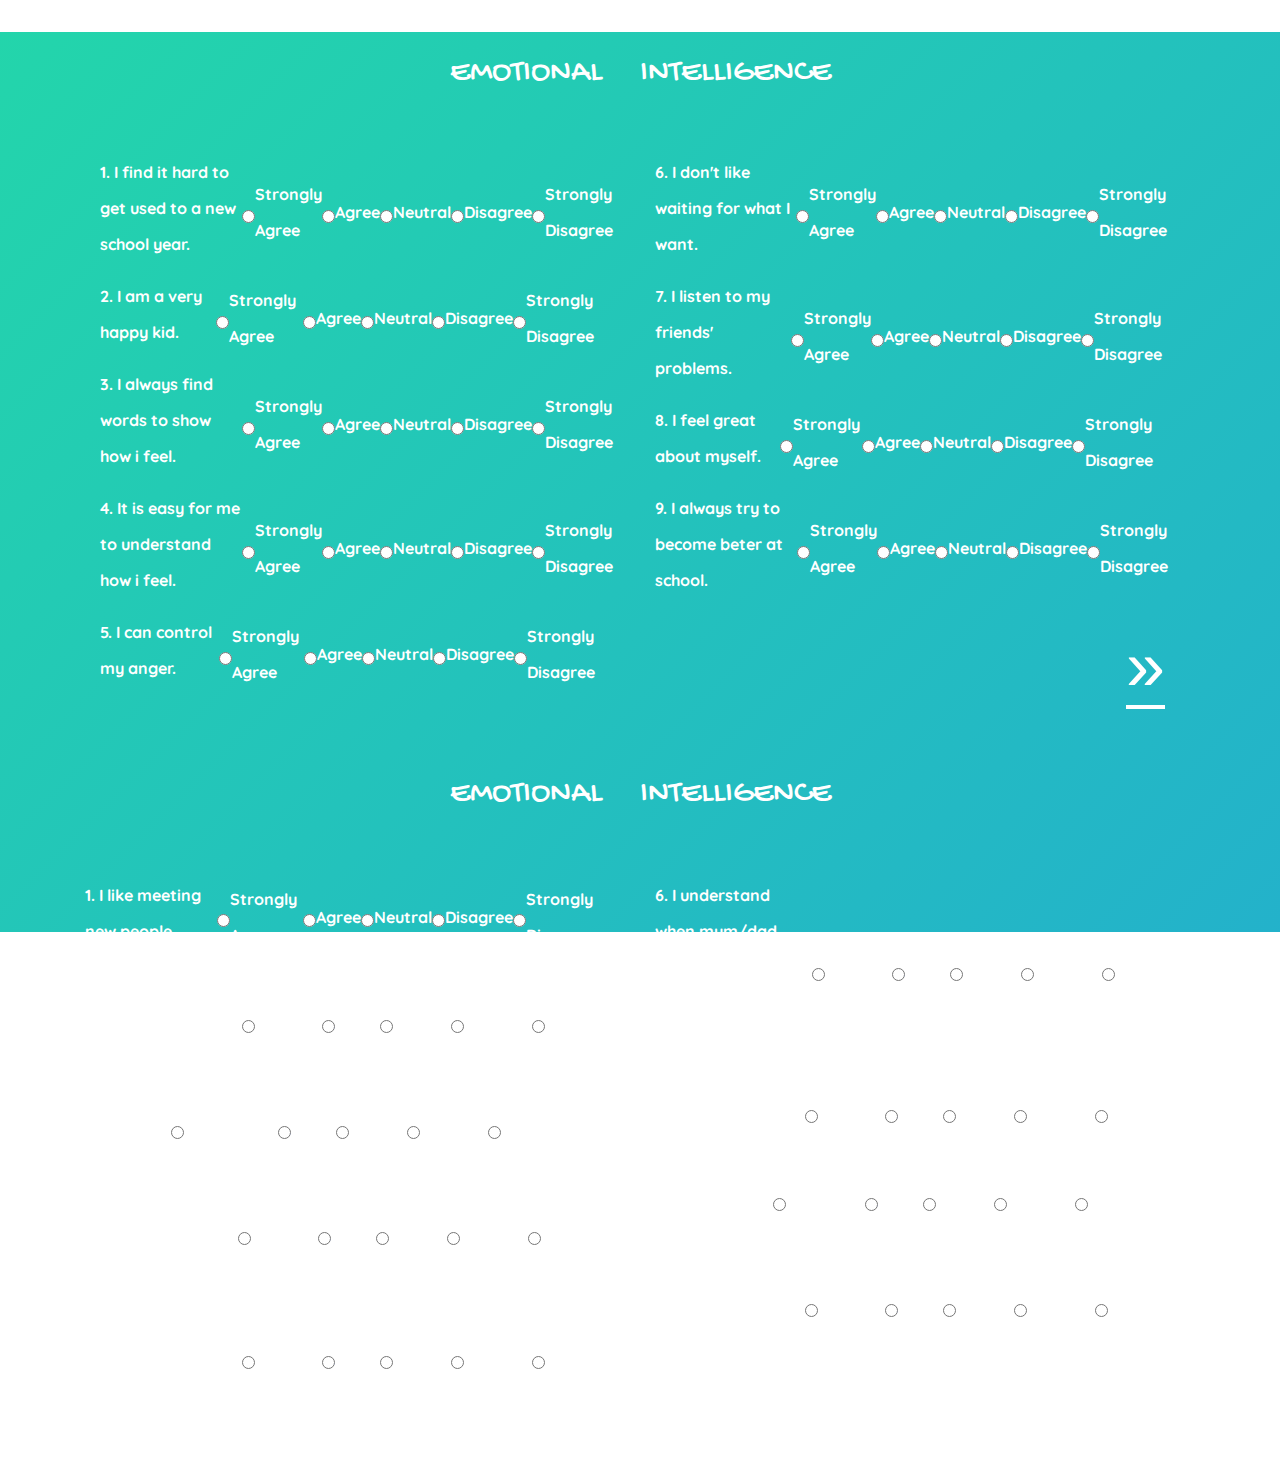
==== form1.html @ 25969a7a "Merge the changes done in dev to my branch" ====
<!DOCTYPE html>
<html>
	<head>
		<link rel="stylesheet" type="text/css" href="css/bootstrap.css">
		<link rel="stylesheet" type="text/css" href="css/mystyle.css">
		<script type="text/javascript" src="js/bootstrap.min.js"></script>
		<script type="text/javascript" src="js/jquery.js"></script>
		<script type="text/javascript" src="js/main.js"></script>
		<title>Form One</title>
	</head>
	<body>
		<!--This is the container that will bound the whole site-->
		<div class="container-full" id="form1">
			<!--This will be the main header to our form 2-->
			<div class="container">
			</div>
			<!--This will be the header for the question-->
			<div class="container center-form">
				<!--This is form 1 the questionnaire-->
			   <div class="container">
					 <h2 class="questionaire-header">EMOTIONAL INTELLIGENCE</h2>
		            <div class="row">
		            	<div class="col-md-6">
							<form class="questionnaire1">
								 <!--Adaptability form !-->
								 <div class="form-check-inline">
									 <p>1. I find it hard to get used to a new school year.</p>
									 <input type="radio" name="adaptability" value="1">
									 <label>Strongly Agree</label>
									 <input type="radio" name="adaptability" value="2">
									 <label>Agree</label>
									 <input type="radio" name="adaptability" value="3">
									 <label>Neutral</label>
									 <input type="radio" name="adaptability" value="4">
									 <label>Disagree</label>
									 <input type="radio" name="adaptability" value="5">
									 <label>Strongly Disagree</label>
								 </div>
								 <!--Affective disposition form 1-->
								 <div class="form-check-inline">
									 <p>2. I am a very happy kid.</p>
									 <input type="radio" name="affectivedisposition" value="5">
									 <label>Strongly Agree</label>
									 <input type="radio" name="affectivedisposition" value="4">
									 <label>Agree</label>
									 <input type="radio" name="affectivedisposition" value="3">
									 <label>Neutral</label>
									 <input type="radio" name="affectivedisposition" value="2">
									 <label>Disagree</label>
									 <input type="radio" name="affectivedisposition" value="1">
									 <label>Strongly Disagree</label>
								 </div>
								 <!--Emotional expression form 1-->
								 <div class="form-check-inline">
									 <p>3. I always find words to show how i feel.</p>
									 <input type="radio" name="emotionalexpression" value="5">
									 <label>Strongly Agree</label>
									 <input type="radio" name="emotionalexpression" value="4">
									 <label>Agree</label>
									 <input type="radio" name="emotionalexpression" value="3">
									 <label>Neutral</label>
									 <input type="radio" name="emotionalexpression" value="2">
									 <label>Disagree</label>
									 <input type="radio" name="emotionalexpression" value="1">
									 <label>Strongly Disagree</label>
								 </div>
								 <!--Emotional perception form 1-->
								 <div class="form-check-inline">
									 <p>4. It is easy for me to understand how i feel.</p>
									 <input type="radio" name="emotionalperception" value="5">
									 <label>Strongly Agree</label>
									 <input type="radio" name="emotionalperception" value="4">
									 <label>Agree</label>
									 <input type="radio" name="emotionalperception" value="3">
									 <label>Neutral</label>
									 <input type="radio" name="emotionalperception" value="2">
									 <label>Disagree</label>
									 <input type="radio" name="emotionalperception" value="1">
									 <label>Strongly Disagree</label>
								 </div>
								 <!--Emotional regulation form 1-->
								 <div class="form-check-inline">
									 <p>5. I can control my anger.</p>
									 <input type="radio" name="emotionalregulation" value="5">
									 <label>Strongly Agree</label>
									 <input type="radio" name="emotionalregulation" value="4">
									 <label>Agree</label>
									 <input type="radio" name="emotionalregulation" value="3">
									 <label>Neutral</label>
									 <input type="radio" name="emotionalregulation" value="2">
									 <label>Disagree</label>
									 <input type="radio" name="emotionalregulation" value="1">
									 <label>Strongly Disagree</label>
								 </div>
							</form>
						</div>
						<div class="col-md-6">
							<form class="questionnaire1 form-column2">
								<!--Low impulsivity form 1-->
								<div class="form-check-inline">
									<p>6. I don't like waiting for what I want.</p>
									<input type="radio" name="lowimpulsivity" value="1">
									<label>Strongly Agree</label>
									<input type="radio" name="lowimpulsivity" value="2">
									<label>Agree</label>
									<input type="radio" name="lowimpulsivity" value="3">
									<label>Neutral</label>
									<input type="radio" name="lowimpulsivity" value="4">
									<label>Disagree</label>
									<input type="radio" name="lowimpulsivity" value="5">
									<label>Strongly Disagree</label>
								</div>
								<!--Peer relations form 1-->
								<div class="form-check-inline">
									<p>7. I listen to my friends' problems.</p>
									<input type="radio" name="peerrelations" value="5">
									<label>Strongly Agree</label>
									<input type="radio" name="peerrelations" value="4">
									<label>Agree</label>
									<input type="radio" name="peerrelations" value="3">
									<label>Neutral</label>
									<input type="radio" name="peerrelations" value="2">
									<label>Disagree</label>
									<input type="radio" name="peerrelations" value="1">
									<label>Strongly Disagree</label>
								</div>
								<!--Self-esteem form 1-->
								<div class="form-check-inline">
									<p>8. I feel great about myself.</p>
									<input type="radio" name="selfesteem" value="5">
									<label>Strongly Agree</label>
									<input type="radio" name="selfesteem" value="4">
									<label>Agree</label>
									<input type="radio" name="selfesteem" value="3">
									<label>Neutral</label>
									<input type="radio" name="selfesteem" value="2">
									<label>Disagree</label>
									<input type="radio" name="selfesteem" value="1">
									<label>Strongly Disagree</label>
								</div>
								<!--Self-motivation form 1-->
								<div class="form-check-inline">
									<p>9. I always try to become beter at school.</p>
									<input type="radio" name="selfmotivation" value="5">
									<label>Strongly Agree</label>
									<input type="radio" name="selfmotivation" value="4">
									<label>Agree</label>
									<input type="radio" name="selfmotivation" value="3">
									<label>Neutral</label>
									<input type="radio" name="selfmotivation" value="2">
									<label>Disagree</label>
									<input type="radio" name="selfmotivation" value="1">
									<label>Strongly Disagree</label>
								</div>
							</form>
							<div class="col-md-12 text-right" id="next-btn">
								<a href="form2.html">&#187;</a>
							</div>
						</div>
					</div>
			   </div>
				<!--This is the next buttom to take us to form 2-->
			</div>
			<!--This is our footer for the form-->
			<div class="container center-form">
				<!--This is form 1 the questionnaire-->
				<h2 class="questionaire-header">EMOTIONAL INTELLIGENCE</h2>
		        <div class="row">
		        	<div class="col-md-6">
						<form class="questionaire2">
							<!--Adaptability form 2-->
							<div class="form-check-inline">
								<p>1. I like meeting new people.</p>
								<input type="radio" name="adaptability" value="5">
								<label>Strongly Agree</label>
								<input type="radio" name="adaptability" value="4">
								<label>Agree</label>
								<input type="radio" name="adaptability" value="3">
								<label>Neutral</label>
								<input type="radio" name="adaptability" value="2">
								<label>Disagree</label>
								<input type="radio" name="adaptability" value="1">
								<label>Strongly Disagree</label>
							</div>
							<!--Affective disposition form 1-->
							<div class="form-check-inline">
								<p>2. I throw tantrums when I don't get what I want</p>
								<input type="radio" name="affectivedisposition" value="1">
								<label>Strongly Agree</label>
								<input type="radio" name="affectivedisposition" value="2">
								<label>Agree</label>
								<input type="radio" name="affectivedisposition" value="3">
								<label>Neutral</label>
								<input type="radio" name="affectivedisposition" value="4">
								<label>Disagree</label>
								<input type="radio" name="affectivedisposition" value="5">
								<label>Strongly Disagree</label>
							</div>
							<!--Emotional expression form 1-->
							<div class="form-check-inline">
								<p>3. I laugh alot.</p>
								<input type="radio" name="emotionalexpression" value="5">
								<label>Strongly Agree</label>
								<input type="radio" name="emotionalexpression" value="4">
								<label>Agree</label>
								<input type="radio" name="emotionalexpression" value="3">
								<label>Neutral</label>
								<input type="radio" name="emotionalexpression" value="2">
								<label>Disagree</label>
								<input type="radio" name="emotionalexpression" value="1">
								<label>Strongly Disagree</label>
							</div>
							<!--Emotional perception form 1-->
							<div class="form-check-inline">
								<p>4. I can tell mum/dad when I am angry.</p>
								<input type="radio" name="emotionalperception" value="5">
								<label>Strongly Agree</label>
								<input type="radio" name="emotionalperception" value="4">
								<label>Agree</label>
								<input type="radio" name="emotionalperception" value="3">
								<label>Neutral</label>
								<input type="radio" name="emotionalperception" value="2">
								<label>Disagree</label>
								<input type="radio" name="emotionalperception" value="1">
								<label>Strongly Disagree</label>
							</div>
							<!--Emotional regulation form 1-->
							<div class="form-check-inline">
								<p>5. I get angry when mum/dad don't get me what I want.</p>
								<input type="radio" name="emotionalregulation" value="1">
								<label>Strongly Agree</label>
								<input type="radio" name="emotionalregulation" value="2">
								<label>Agree</label>
								<input type="radio" name="emotionalregulation" value="3">
								<label>Neutral</label>
								<input type="radio" name="emotionalregulation" value="4">
								<label>Disagree</label>
								<input type="radio" name="emotionalregulation" value="5">
								<label>Strongly Disagree</label>
							</div>
						</form>
		        	</div>
								<div class="col-md-6">
									<form class="questionaire2">
										<!--Low impulsivity form 1-->
										<div class="form-check-inline">
											<p>6. I understand when mum/dad don't get me something that I really want.</p>
											<input type="radio" name="lowimpulsivity" value="5">
											<label>Strongly Agree</label>
											<input type="radio" name="lowimpulsivity" value="4">
											<label>Agree</label>
											<input type="radio" name="lowimpulsivity" value="3">
											<label>Neutral</label>
											<input type="radio" name="lowimpulsivity" value="2">
											<label>Disagree</label>
											<input type="radio" name="lowimpulsivity" value="1">
											<label>Strongly Disagree</label>
										</div>
										<!--Peer relations form 1-->
										<div class="form-check-inline">
											<p>7. Kids in school like playing with me.</p>
											<input type="radio" name="peerrelations" value="5">
											<label>Strongly Agree</label>
											<input type="radio" name="peerrelations" value="4">
											<label>Agree</label>
											<input type="radio" name="peerrelations" value="3">
											<label>Neutral</label>
											<input type="radio" name="peerrelations" value="2">
											<label>Disagree</label>
											<input type="radio" name="peerrelations" value="1">
											<label>Strongly Disagree</label>
										</div>
										<!--Self-esteem form 1-->
										<div class="form-check-inline">
											<p>8. Most people like me.</p>
											<input type="radio" name="selfesteem" value="5">
											<label>Strongly Agree</label>
											<input type="radio" name="selfesteem" value="4">
											<label>Agree</label>
											<input type="radio" name="selfesteem" value="3">
											<label>Neutral</label>
											<input type="radio" name="selfesteem" value="2">
											<label>Disagree</label>
											<input type="radio" name="selfesteem" value="1">
											<label>Strongly Disagree</label>
										</div>
										<!--Self-motivation form 1-->
										<div class="form-check-inline">
											<p>9. I don't like studying I'd rather play.</p>
											<input type="radio" name="selfmotivation" value="1">
											<label>Strongly Agree</label>
											<input type="radio" name="selfmotivation" value="2">
											<label>Agree</label>
											<input type="radio" name="selfmotivation" value="3">
											<label>Neutral</label>
											<input type="radio" name="selfmotivation" value="4">
											<label>Disagree</label>
											<input type="radio" name="selfmotivation" value="5">
											<label>Strongly Disagree</label>
										</div>
									</form>
									<div class="col-md-12 text-right" id="next-btn">
										<a href="form3.html">&#187;</a>
									</div>
								</div>
		        </div>
	        </div>
		</div>
	</body>
	</html>
---- css/mystyle.css ----
@import url('https://fonts.googleapis.com/css?family=Quicksand&display=swap');
@import url('https://fonts.googleapis.com/css?family=Gochi+Hand&display=swap');
@import url('https://fonts.googleapis.com/css?family=Gochi+Hand&display=swap');
@import url('https://fonts.googleapis.com/css?family=Quicksand&display=swap');
@import url('https://fonts.googleapis.com/css?family=Raleway&display=swap');
/* index style */
.index{
  background-image: url(../images/pencil.jpg);
  background-size: cover;
  background-repeat: no-repeat;
  background-position:right;
  overflow-x: hidden;
  overflow-y: hidden;


}
.mtoto-header{
  padding-top:5%;
  font-size:150px;
  color:#e84393;
  font-family: 'Gochi Hand', cursive;
  background-color: black;
  opacity: 0.9;
  height:100vh;
  width:100%;
}
.t1,.o1{
  color:white;
  font-family: 'Gochi Hand', cursive;
}
.t2,.o2{
  color:#e84393;
  font-family: 'Gochi Hand', cursive;
}

   @keyframes dropfromabove {
  0% {
    left: 0px; top:-300px;
    font-size: 200px;


  }




100%{
  left: 0; top: 0;
}


}
.dot {
  animation-name: dropfromabove;
  animation: dropfromabove 4s;
  animation-direction: alternate;
  position: relative;
  left: 0;
  top: 0;
  color: white;

}

.tagline {
 font-size:20px;
 text-transform: capitalize;
 color:white;
 font-family: 'Gochi Hand', cursive;
 word-spacing:5px;
 margin-top:6%;
}

.infotabs{
  padding-top: 2%;
}

.content1 h3,.content2 h3{
  font-size: 16px;
  text-transform: uppercase;
  padding-top: 3%;
  padding-left: 3%;
  padding-right: 3%;
}
.content1{
  background-color: white;
  height: 100%;
  border-radius: 3%;
  opacity:0.9;
  font-size: 13px;
  text-align: center;
  font-family: 'Raleway', sans-serif;
  color: black;
}
.content1:hover{
  zoom:1.2;
}

.content2:hover{
  zoom:1.2
}
.content2{
    background-color: white;
    height: 100%;
    border-radius: 3%;
    opacity: 0.9;
    font-size: 13px;
    text-align: center;
    font-family: 'Raleway', sans-serif;
      color: black;
}

.mtoto{
  font-family: 'Gochi Hand', cursive;
}
/* End of mtoto header */

/* Form styling linear gradient background for all forms*/
.formbody{
  overflow-y: hidden;
  overflow-x: hidden;
}
/* .questionnaire1{
  padding-top:12%
} */
#form1, #form2, #form3, #form4 {
	width: 100vw;
	height:100vh;
	color: #fff;
	background: linear-gradient(-45deg, #EE7752, #E73C7E, #23A6D5, #23D5AB);
	background-size: 400% 400%;
	-webkit-animation: Gradient 15s ease infinite;
	-moz-animation: Gradient 15s ease infinite;
	animation: Gradient 15s ease infinite;
}

@-webkit-keyframes Gradient {
	0% {
		background-position: 0% 50%
	}
	50% {
		background-position: 100% 50%
	}
	100% {
		background-position: 0% 50%
	}
}

@-moz-keyframes Gradient {
	0% {
		background-position: 0% 50%
	}
	50% {
		background-position: 100% 50%
	}
	100% {
		background-position: 0% 50%
	}
}

@keyframes Gradient {
	0% {
		background-position: 0% 50%
	}
	50% {
		background-position: 100% 50%
	}
	100% {
		background-position: 0% 50%
	}
}

h1, h6 {
	font-family: 'Open Sans';
	font-weight: 300;
	text-align: center;
	position: absolute;
	top: 45%;
	right: 0;
	left: 0;
}

/*This will change the font of the text in the form*/
form.questionnaire1 p {
    font-family: 'Quicksand', sans-serif;
    font-size: medium;
    font-style: normal;
    color: white;
}

/* This is a notion for adding new things to test the branch */

.center-form h2{
  padding-bottom: 5%;
  padding-top: 2%;
}


.questionnaire1, .questionaire2, .questionaire3, .questionaire4{
  line-height:36px;
  /* margin-bottom:5%; */
}
.questionnaire1, .questionaire2, .questionaire3, .questionaire4 label{
  font-size: 14px;
  font-family: 'Quicksand', sans-serif;
  font-weight: lighter;
  color:white;
}
.questionnaire1,.questionaire2, .questionaire3, .questionaire4 p{
  font-size: 16px;
  font-weight: bold;
  font-family: 'Quicksand', sans-serif;
  /* font-stretch:extra-expanded;
  word-spacing:6px;
  letter-spacing:2px; */
}
.questionaire-header{
  text-align: center;
  font-family: 'Gochi Hand', cursive;
  word-spacing:30px;
  margin-top:3%;

}
#next-btn a{
  font-size:70px;
  color:#fff;
  border-bottom:4px solid;
}

   @keyframes nextpage{
  0% {
    left:0px; top:0px;

}



100%{
  left:0px; top: -20px;
}


}

#next-btn {
  animation-name:nextpage;
  font-weight:lighter;
  position: relative;
  left: 0;
  top: 0;
  /* padding-top:12%; */


}
.tag {
  color:#e84393;
}
/* index_button */
.index_button a {
  width: 70px;
  height: 70px;
  color:#e84393;
  margin-top:5%;

  font-size:140px;
  margin-left: 80%;
  text-align: center;


}
@keyframes bounceAlpha {
  0% {opacity: 1; transform: translateX(0px) scale(1);}
  25%{opacity: 0; transform:translateX(10px) scale(0.9);}
  26%{opacity: 0; transform:translateX(-10px) scale(0.9);}
  55% {opacity: 1; transform: translateX(0px) scale(1);}
}
.index_button {
  animation-name: bounceAlpha;
  animation-duration: 2s;
  animation-iteration-count:infinite;
  animation-timing-function:linear;
}
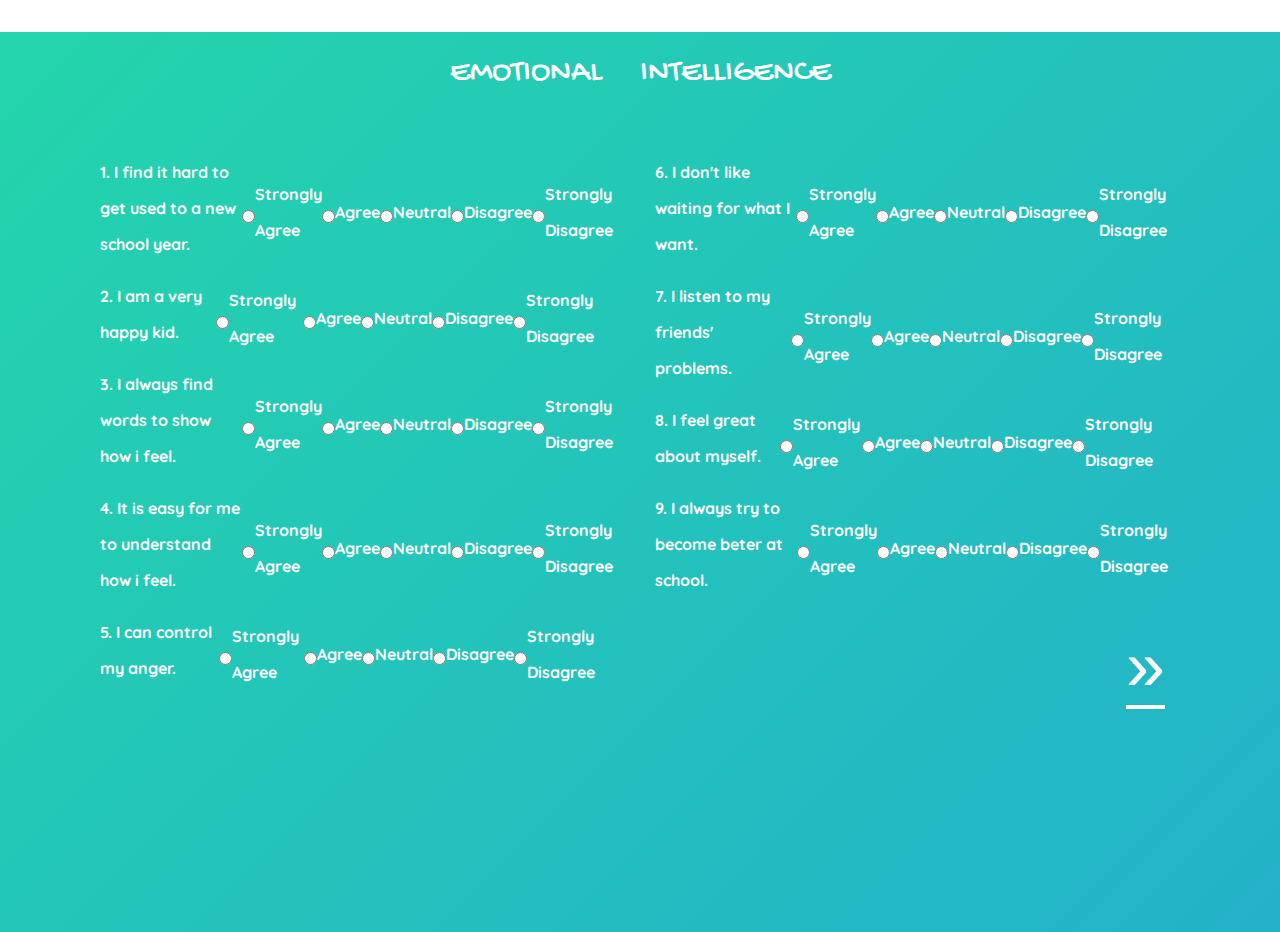
==== commit f50099b6: "Merge pull request #14 from washucode/mugendi" ====
--- a/form1.html
+++ b/form1.html
@@ -3,7 +3,6 @@
 	<head>
 		<link rel="stylesheet" type="text/css" href="css/bootstrap.css">
 		<link rel="stylesheet" type="text/css" href="css/mystyle.css">
-		<script type="text/javascript" src="js/bootstrap.min.js"></script>
 		<script type="text/javascript" src="js/jquery.js"></script>
 		<script type="text/javascript" src="js/main.js"></script>
 		<title>Form One</title>
@@ -160,151 +159,9 @@
 					</div>
 			   </div>
 				<!--This is the next buttom to take us to form 2-->
+
 			</div>
 			<!--This is our footer for the form-->
-			<div class="container center-form">
-				<!--This is form 1 the questionnaire-->
-				<h2 class="questionaire-header">EMOTIONAL INTELLIGENCE</h2>
-		        <div class="row">
-		        	<div class="col-md-6">
-						<form class="questionaire2">
-							<!--Adaptability form 2-->
-							<div class="form-check-inline">
-								<p>1. I like meeting new people.</p>
-								<input type="radio" name="adaptability" value="5">
-								<label>Strongly Agree</label>
-								<input type="radio" name="adaptability" value="4">
-								<label>Agree</label>
-								<input type="radio" name="adaptability" value="3">
-								<label>Neutral</label>
-								<input type="radio" name="adaptability" value="2">
-								<label>Disagree</label>
-								<input type="radio" name="adaptability" value="1">
-								<label>Strongly Disagree</label>
-							</div>
-							<!--Affective disposition form 1-->
-							<div class="form-check-inline">
-								<p>2. I throw tantrums when I don't get what I want</p>
-								<input type="radio" name="affectivedisposition" value="1">
-								<label>Strongly Agree</label>
-								<input type="radio" name="affectivedisposition" value="2">
-								<label>Agree</label>
-								<input type="radio" name="affectivedisposition" value="3">
-								<label>Neutral</label>
-								<input type="radio" name="affectivedisposition" value="4">
-								<label>Disagree</label>
-								<input type="radio" name="affectivedisposition" value="5">
-								<label>Strongly Disagree</label>
-							</div>
-							<!--Emotional expression form 1-->
-							<div class="form-check-inline">
-								<p>3. I laugh alot.</p>
-								<input type="radio" name="emotionalexpression" value="5">
-								<label>Strongly Agree</label>
-								<input type="radio" name="emotionalexpression" value="4">
-								<label>Agree</label>
-								<input type="radio" name="emotionalexpression" value="3">
-								<label>Neutral</label>
-								<input type="radio" name="emotionalexpression" value="2">
-								<label>Disagree</label>
-								<input type="radio" name="emotionalexpression" value="1">
-								<label>Strongly Disagree</label>
-							</div>
-							<!--Emotional perception form 1-->
-							<div class="form-check-inline">
-								<p>4. I can tell mum/dad when I am angry.</p>
-								<input type="radio" name="emotionalperception" value="5">
-								<label>Strongly Agree</label>
-								<input type="radio" name="emotionalperception" value="4">
-								<label>Agree</label>
-								<input type="radio" name="emotionalperception" value="3">
-								<label>Neutral</label>
-								<input type="radio" name="emotionalperception" value="2">
-								<label>Disagree</label>
-								<input type="radio" name="emotionalperception" value="1">
-								<label>Strongly Disagree</label>
-							</div>
-							<!--Emotional regulation form 1-->
-							<div class="form-check-inline">
-								<p>5. I get angry when mum/dad don't get me what I want.</p>
-								<input type="radio" name="emotionalregulation" value="1">
-								<label>Strongly Agree</label>
-								<input type="radio" name="emotionalregulation" value="2">
-								<label>Agree</label>
-								<input type="radio" name="emotionalregulation" value="3">
-								<label>Neutral</label>
-								<input type="radio" name="emotionalregulation" value="4">
-								<label>Disagree</label>
-								<input type="radio" name="emotionalregulation" value="5">
-								<label>Strongly Disagree</label>
-							</div>
-						</form>
-		        	</div>
-								<div class="col-md-6">
-									<form class="questionaire2">
-										<!--Low impulsivity form 1-->
-										<div class="form-check-inline">
-											<p>6. I understand when mum/dad don't get me something that I really want.</p>
-											<input type="radio" name="lowimpulsivity" value="5">
-											<label>Strongly Agree</label>
-											<input type="radio" name="lowimpulsivity" value="4">
-											<label>Agree</label>
-											<input type="radio" name="lowimpulsivity" value="3">
-											<label>Neutral</label>
-											<input type="radio" name="lowimpulsivity" value="2">
-											<label>Disagree</label>
-											<input type="radio" name="lowimpulsivity" value="1">
-											<label>Strongly Disagree</label>
-										</div>
-										<!--Peer relations form 1-->
-										<div class="form-check-inline">
-											<p>7. Kids in school like playing with me.</p>
-											<input type="radio" name="peerrelations" value="5">
-											<label>Strongly Agree</label>
-											<input type="radio" name="peerrelations" value="4">
-											<label>Agree</label>
-											<input type="radio" name="peerrelations" value="3">
-											<label>Neutral</label>
-											<input type="radio" name="peerrelations" value="2">
-											<label>Disagree</label>
-											<input type="radio" name="peerrelations" value="1">
-											<label>Strongly Disagree</label>
-										</div>
-										<!--Self-esteem form 1-->
-										<div class="form-check-inline">
-											<p>8. Most people like me.</p>
-											<input type="radio" name="selfesteem" value="5">
-											<label>Strongly Agree</label>
-											<input type="radio" name="selfesteem" value="4">
-											<label>Agree</label>
-											<input type="radio" name="selfesteem" value="3">
-											<label>Neutral</label>
-											<input type="radio" name="selfesteem" value="2">
-											<label>Disagree</label>
-											<input type="radio" name="selfesteem" value="1">
-											<label>Strongly Disagree</label>
-										</div>
-										<!--Self-motivation form 1-->
-										<div class="form-check-inline">
-											<p>9. I don't like studying I'd rather play.</p>
-											<input type="radio" name="selfmotivation" value="1">
-											<label>Strongly Agree</label>
-											<input type="radio" name="selfmotivation" value="2">
-											<label>Agree</label>
-											<input type="radio" name="selfmotivation" value="3">
-											<label>Neutral</label>
-											<input type="radio" name="selfmotivation" value="4">
-											<label>Disagree</label>
-											<input type="radio" name="selfmotivation" value="5">
-											<label>Strongly Disagree</label>
-										</div>
-									</form>
-									<div class="col-md-12 text-right" id="next-btn">
-										<a href="form3.html">&#187;</a>
-									</div>
-								</div>
-		        </div>
-	        </div>
 		</div>
 	</body>
 	</html>
--- a/css/mystyle.css
+++ b/css/mystyle.css
@@ -244,6 +244,9 @@
 #next-btn {
   animation-name:nextpage;
   font-weight:lighter;
+  animation-direction: alternate;
+  animation-iteration-count: infinite;
+  animation-duration:2s;
   position: relative;
   left: 0;
   top: 0;
@@ -279,4 +282,3 @@
   animation-iteration-count:infinite;
   animation-timing-function:linear;
 }
-
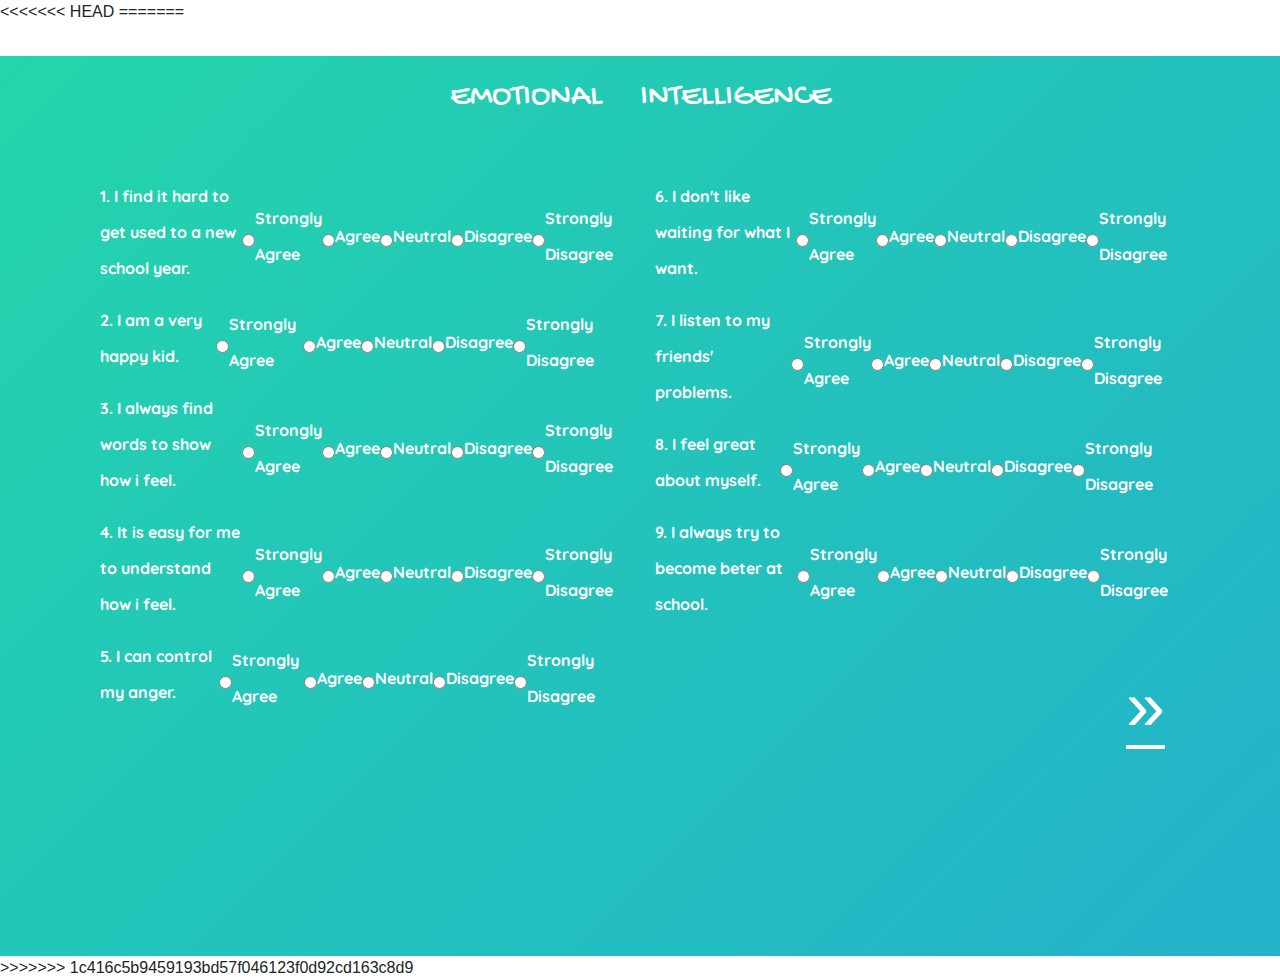
==== commit 60fac2a1: "add files" ====
--- a/form1.html
+++ b/form1.html
@@ -1,3 +1,5 @@
+<<<<<<< HEAD
+=======
 <!DOCTYPE html>
 <html>
 	<head>
@@ -165,3 +167,4 @@
 		</div>
 	</body>
 	</html>
+>>>>>>> 1c416c5b9459193bd57f046123f0d92cd163c8d9
--- a/css/mystyle.css
+++ b/css/mystyle.css
@@ -40,16 +40,10 @@
 
 
   }
-
-
-
-
-100%{
+  100%{
   left: 0; top: 0;
 }
-
-
-}
+   }
 .dot {
   animation-name: dropfromabove;
   animation: dropfromabove 4s;
@@ -62,6 +56,12 @@
 }
 
 .tagline {
+<<<<<<< HEAD
+  margin-top: -2%;
+  font-size: 0.15em;
+  text-transform: capitalize;
+  color:#0abde3;
+=======
  font-size:20px;
  text-transform: capitalize;
  color:white;
@@ -111,6 +111,7 @@
 
 .mtoto{
   font-family: 'Gochi Hand', cursive;
+>>>>>>> 1c416c5b9459193bd57f046123f0d92cd163c8d9
 }
 /* End of mtoto header */
 
@@ -281,4 +282,12 @@
   animation-duration: 2s;
   animation-iteration-count:infinite;
   animation-timing-function:linear;
-}
+<<<<<<< HEAD
+
+}
+.index_button a {
+  text-decoration: none;
+}
+=======
+}
+>>>>>>> 1c416c5b9459193bd57f046123f0d92cd163c8d9
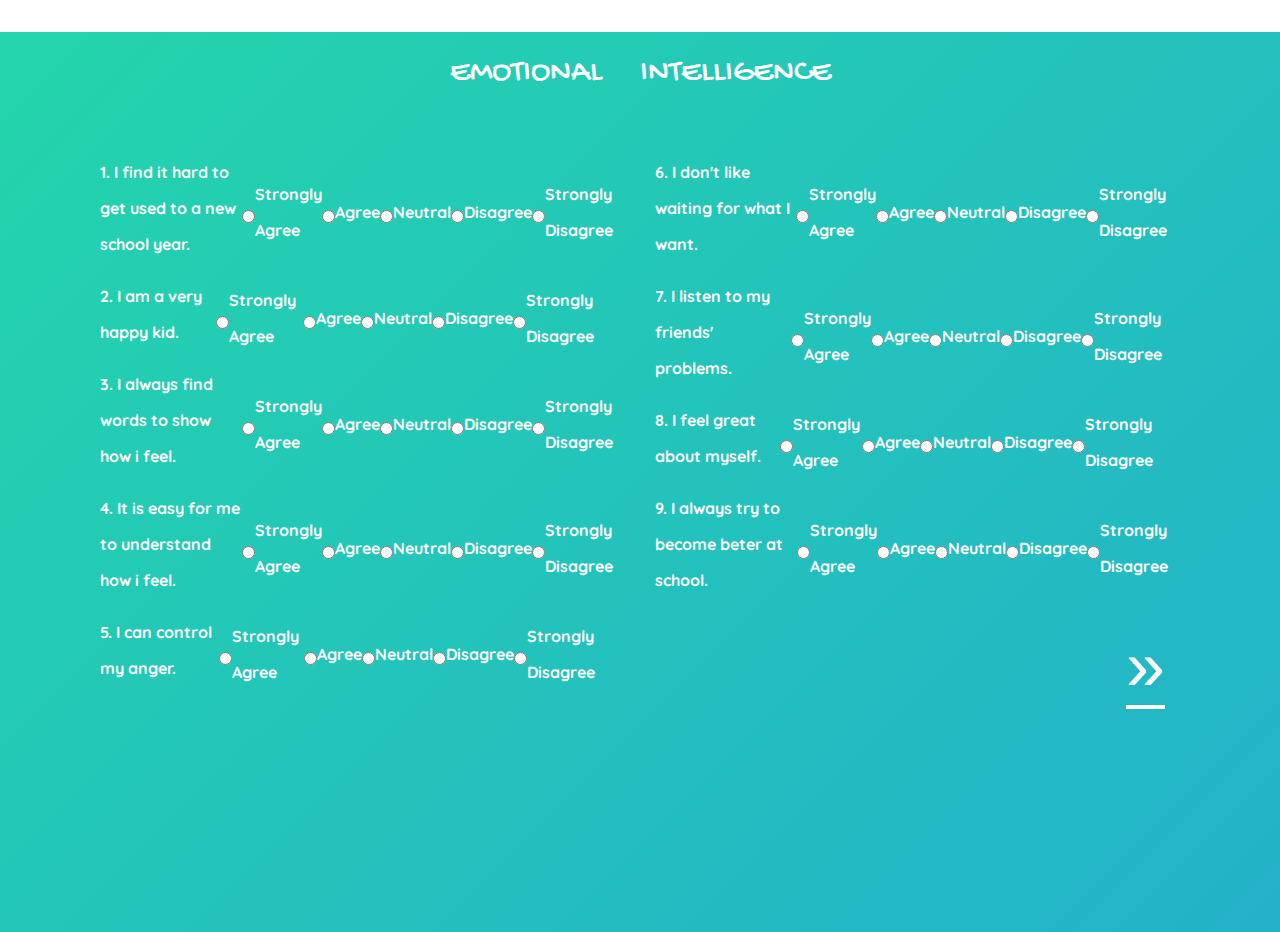
==== commit 4bd322ae: "add pulled changes" ====
--- a/form1.html
+++ b/form1.html
@@ -1,5 +1,3 @@
-<<<<<<< HEAD
-=======
 <!DOCTYPE html>
 <html>
 	<head>
@@ -167,4 +165,3 @@
 		</div>
 	</body>
 	</html>
->>>>>>> 1c416c5b9459193bd57f046123f0d92cd163c8d9
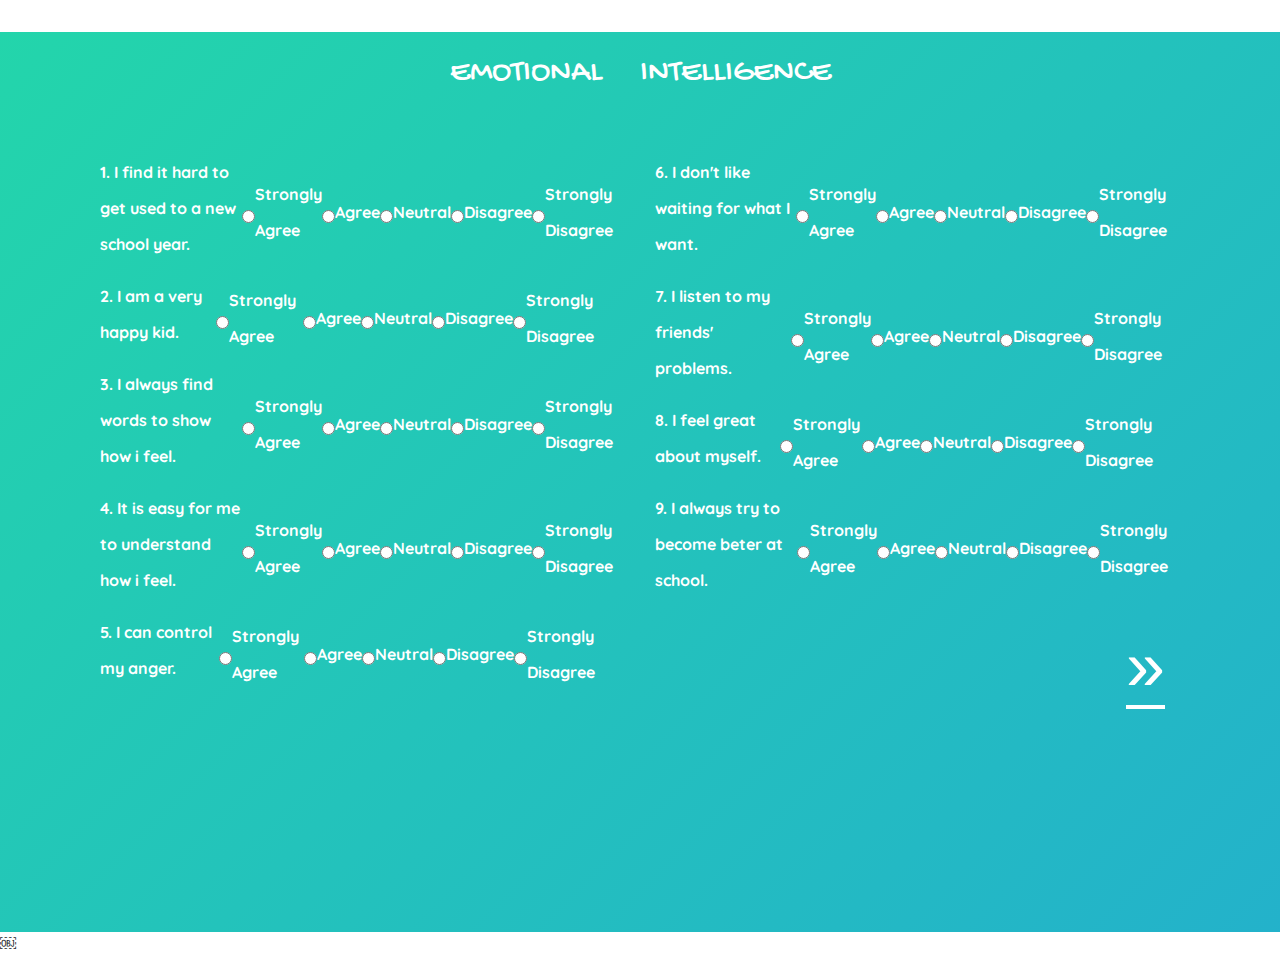
==== commit 7ea50b5d: "add changes to js file to allow values from different forms to be stored usinf localstorage" ====
--- a/form1.html
+++ b/form1.html
@@ -152,8 +152,8 @@
 									<label>Strongly Disagree</label>
 								</div>
 							</form>
-							<div class="col-md-12 text-right" id="next-btn">
-								<a href="form2.html">&#187;</a>
+							<div class="col-md-12 text-right" id="next-btn" type="submit">
+								<a  id = "questionnaire1" onclick="location.href='form2.html'">&#187;</a>
 							</div>
 						</div>
 					</div>
@@ -165,3 +165,4 @@
 		</div>
 	</body>
 	</html>
+￼
--- a/css/mystyle.css
+++ b/css/mystyle.css
@@ -40,10 +40,16 @@
 
 
   }
-  100%{
+
+
+
+
+100%{
   left: 0; top: 0;
 }
-   }
+
+
+}
 .dot {
   animation-name: dropfromabove;
   animation: dropfromabove 4s;
@@ -56,12 +62,6 @@
 }
 
 .tagline {
-<<<<<<< HEAD
-  margin-top: -2%;
-  font-size: 0.15em;
-  text-transform: capitalize;
-  color:#0abde3;
-=======
  font-size:20px;
  text-transform: capitalize;
  color:white;
@@ -111,7 +111,6 @@
 
 .mtoto{
   font-family: 'Gochi Hand', cursive;
->>>>>>> 1c416c5b9459193bd57f046123f0d92cd163c8d9
 }
 /* End of mtoto header */
 
@@ -282,12 +281,4 @@
   animation-duration: 2s;
   animation-iteration-count:infinite;
   animation-timing-function:linear;
-<<<<<<< HEAD
-
-}
-.index_button a {
-  text-decoration: none;
-}
-=======
-}
->>>>>>> 1c416c5b9459193bd57f046123f0d92cd163c8d9
+}
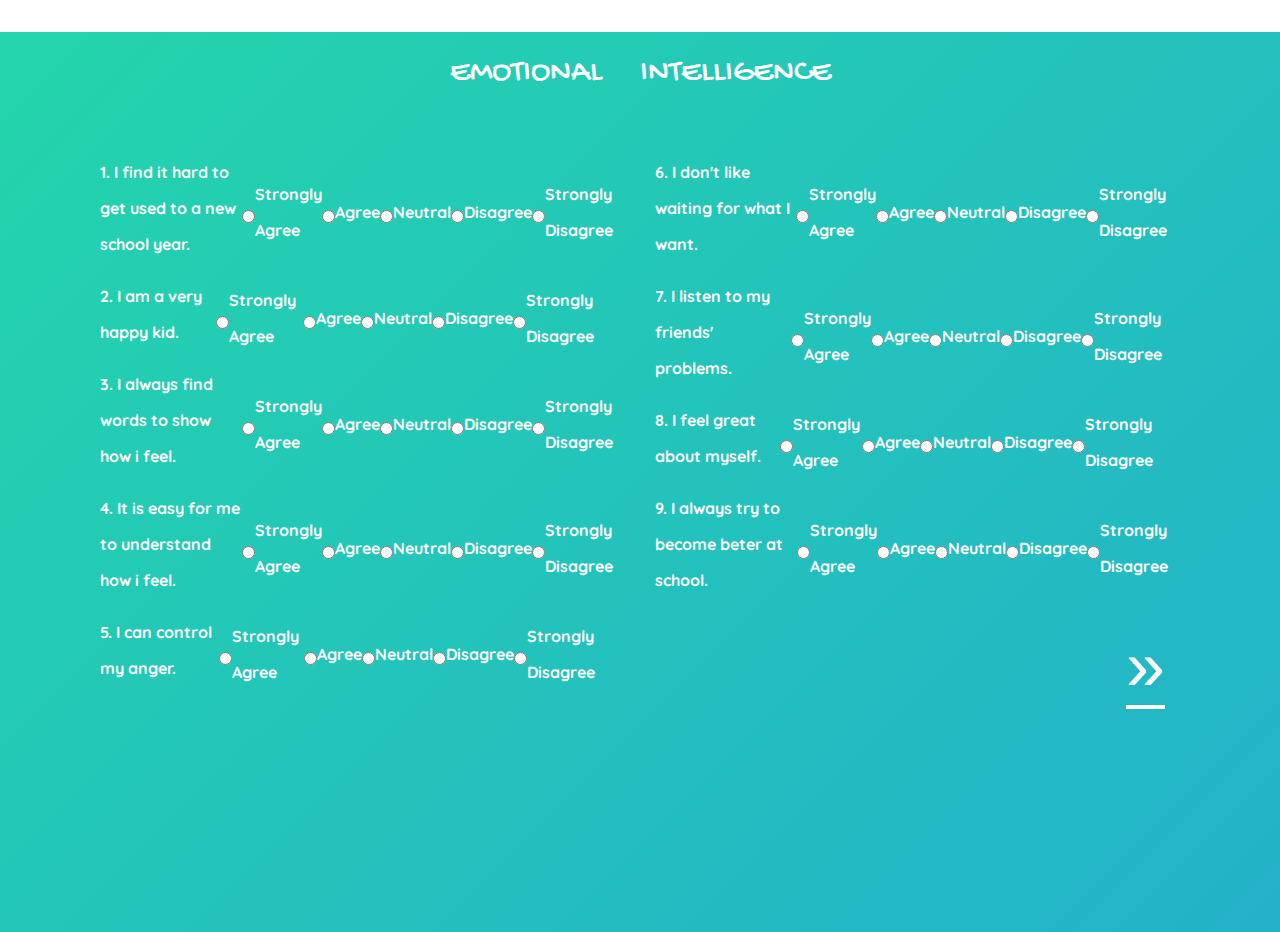
==== commit bee79ffb: "Revert "add changes to js file to allow values from different forms to be sto…"" ====
--- a/form1.html
+++ b/form1.html
@@ -152,8 +152,8 @@
 									<label>Strongly Disagree</label>
 								</div>
 							</form>
-							<div class="col-md-12 text-right" id="next-btn" type="submit">
-								<a  id = "questionnaire1" onclick="location.href='form2.html'">&#187;</a>
+							<div class="col-md-12 text-right" id="next-btn">
+								<a href="form2.html">&#187;</a>
 							</div>
 						</div>
 					</div>
@@ -165,4 +165,3 @@
 		</div>
 	</body>
 	</html>
-￼
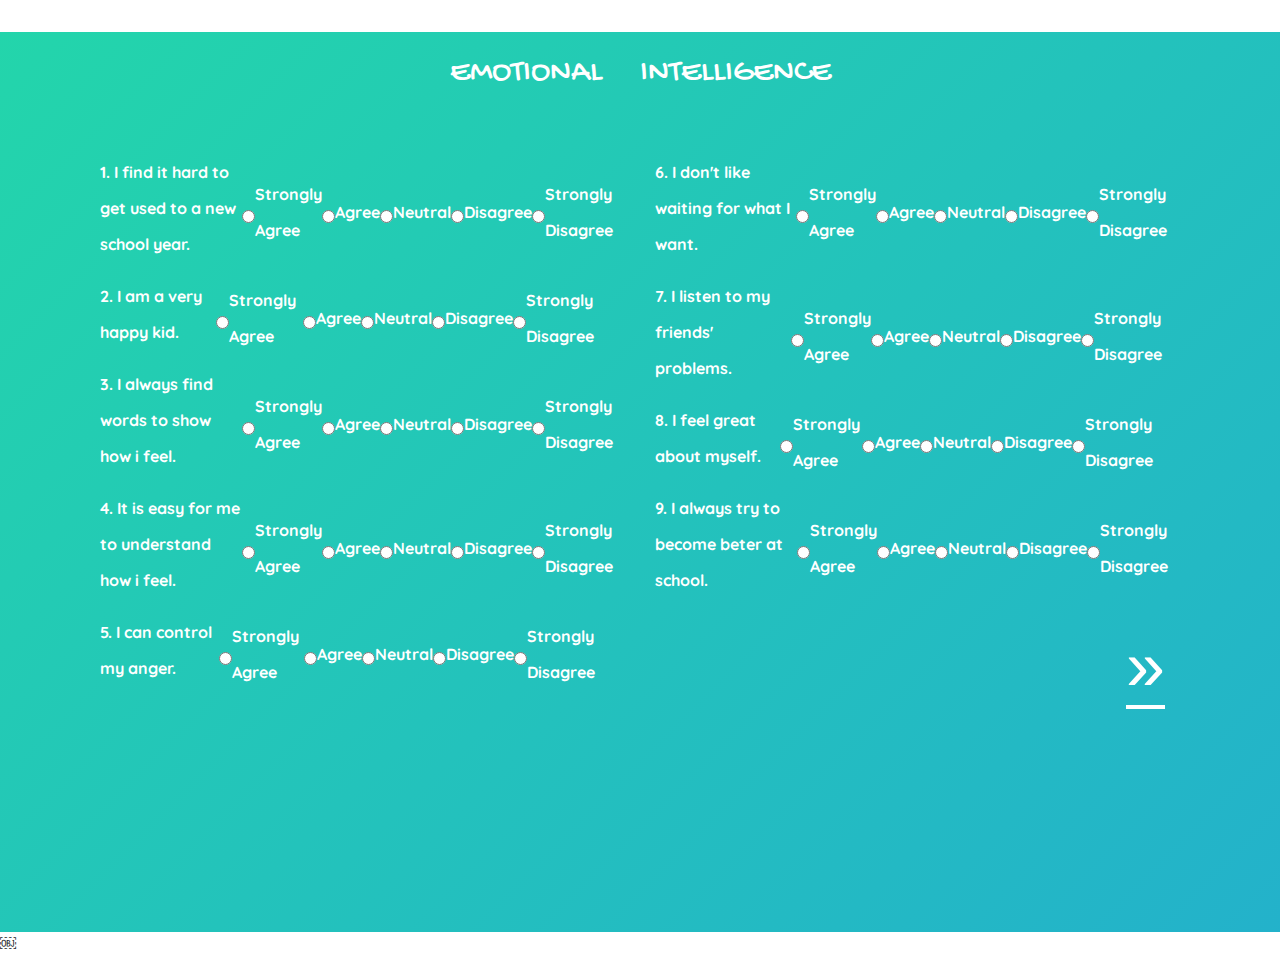
==== commit dfa2da98: "Merge pull request #24 from washucode/EstherWAchuka" ====
--- a/form1.html
+++ b/form1.html
@@ -152,8 +152,8 @@
 									<label>Strongly Disagree</label>
 								</div>
 							</form>
-							<div class="col-md-12 text-right" id="next-btn">
-								<a href="form2.html">&#187;</a>
+							<div class="col-md-12 text-right" id="next-btn" type="submit">
+								<a  id = "questionnaire1" onclick="location.href='form2.html'">&#187;</a>
 							</div>
 						</div>
 					</div>
@@ -165,3 +165,4 @@
 		</div>
 	</body>
 	</html>
+￼
--- a/css/mystyle.css
+++ b/css/mystyle.css
@@ -12,7 +12,6 @@
   overflow-x: hidden;
   overflow-y: hidden;
 
-
 }
 .mtoto-header{
   padding-top:5%;
@@ -131,6 +130,7 @@
 	-webkit-animation: Gradient 15s ease infinite;
 	-moz-animation: Gradient 15s ease infinite;
 	animation: Gradient 15s ease infinite;
+
 }
 
 @-webkit-keyframes Gradient {
@@ -282,3 +282,120 @@
   animation-iteration-count:infinite;
   animation-timing-function:linear;
 }
+
+/*This will be the styling for result page*/
+.results {
+  background-image: url(../images/school.jpg);
+  background-size: cover;
+  background-repeat: no-repeat;
+  background-position: center;
+  height: auto;
+  width: 100%;
+}
+.overlay-result{
+  background-color:black;
+  opacity: 0.9;
+  width: 100%;
+
+}
+
+.jumbotron {
+  background-color: transparent;
+}
+
+.container.total {
+  background-color: black;
+}
+
+div #resultadaptability, #resultaffective, #resultemotionalxp, #resultemotionalpercp, #resultemotionalreg, #resultimpulsivity, #resultpeerrelation, #resultselfesteem, #resultselfmotivation{
+  background-color: rgba(236, 236, 236, 0.9);
+  text-align: center;
+  color: black;
+  padding: 0% 1% 0% 1%;
+  margin-left: 6%;
+  margin-bottom: 2%;
+}
+
+h4#resultpage {
+  margin: 1%;
+  padding-top: 2%;
+  padding-bottom: 2%;
+  text-align: -webkit-center;
+  font-family: Raleway;
+}
+
+#resulttext {
+  margin-top: 0;
+  margin-bottom: 1rem;
+  font-family: 'Gochi Hand', cursive;
+  font-size: medium;
+  text-align: justify;
+}
+
+#adaptabilityresult1,#adaptabilityresult2,#affectiveresult1,#affectiveresult2,#resultxp1,#resultxp2{
+  margin-top: 0;
+  display:none;
+  margin-bottom: 1rem;
+  font-family: 'Gochi Hand', cursive;
+  font-size: 12px;
+  text-align: justify;
+}
+
+#resultpercp1,#resultpercp2,#resultreg1,#resultreg2,#resultimpuls1,#resultimpuls2{
+  margin-top: 0;
+  display:none;
+  margin-bottom: 1rem;
+  font-family: 'Gochi Hand', cursive;
+  font-size: 12px;
+  text-align: justify;
+}
+
+#resultpeer1,#resultpeer2,#resultself1,#resultself2,#resultmotivation1,#resultmotivation2{
+  margin-top: 0;
+  display:none;
+  margin-bottom: 1rem;
+  font-family: 'Gochi Hand', cursive;
+  font-size: 12px;
+  text-align: justify;
+}
+
+#div#resultheader {
+  font-size: 60px;
+}
+
+h2#resultheading {
+  margin: 1%;
+}
+
+#resultadaptability:hover,#resultemotionalxp:hover{
+  zoom :1.3;
+
+}
+#results{
+  font-size: 24px;
+}
+.overlay-result h4{
+  font-family: 'Gochi Hand', cursive;
+  padding-top: 5%;
+
+}
+
+.container.text-center.total {
+ background-color: rgba(0, 0, 0, 0.59);
+}
+#result-header, .M{
+   font-size:80px;
+   color:#e84393;
+   font-family: 'Gochi Hand', cursive;
+}
+#result-header, .t1,.o1{
+  color:white;
+  font-family: 'Gochi Hand', cursive;
+  font-size:80px;
+}
+#result-header, .t2,.o2{
+  color:#e84393;
+  font-family: 'Gochi Hand', cursive;
+    font-size:80px;
+
+}
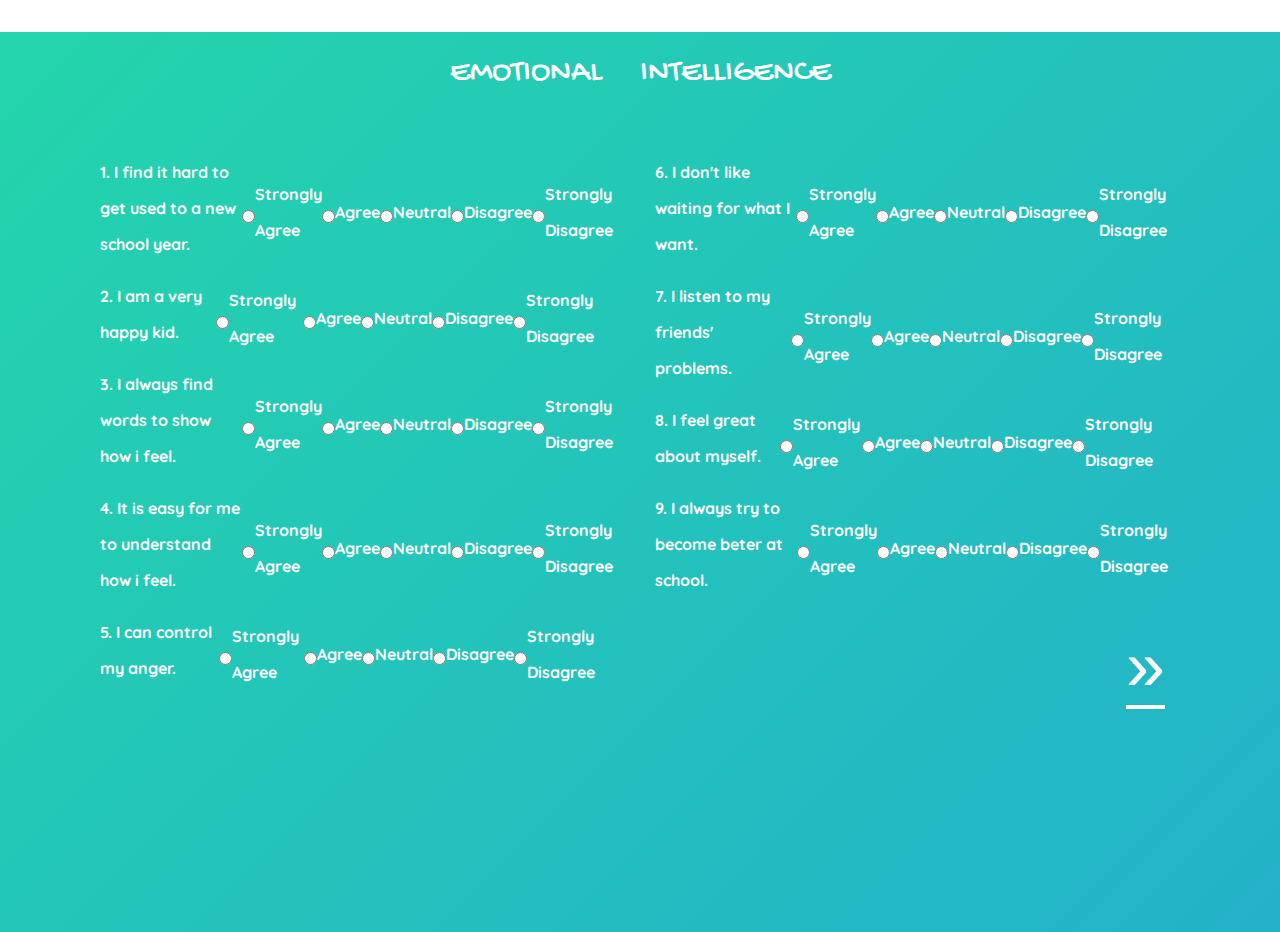
==== commit 3a54a938: "Merge branch 'master' into dev" ====
--- a/form1.html
+++ b/form1.html
@@ -152,8 +152,8 @@
 									<label>Strongly Disagree</label>
 								</div>
 							</form>
-							<div class="col-md-12 text-right" id="next-btn" type="submit">
-								<a  id = "questionnaire1" onclick="location.href='form2.html'">&#187;</a>
+							<div class="col-md-12 text-right" id="next-btn">
+								<a href="form2.html">&#187;</a>
 							</div>
 						</div>
 					</div>
@@ -165,4 +165,3 @@
 		</div>
 	</body>
 	</html>
-￼
